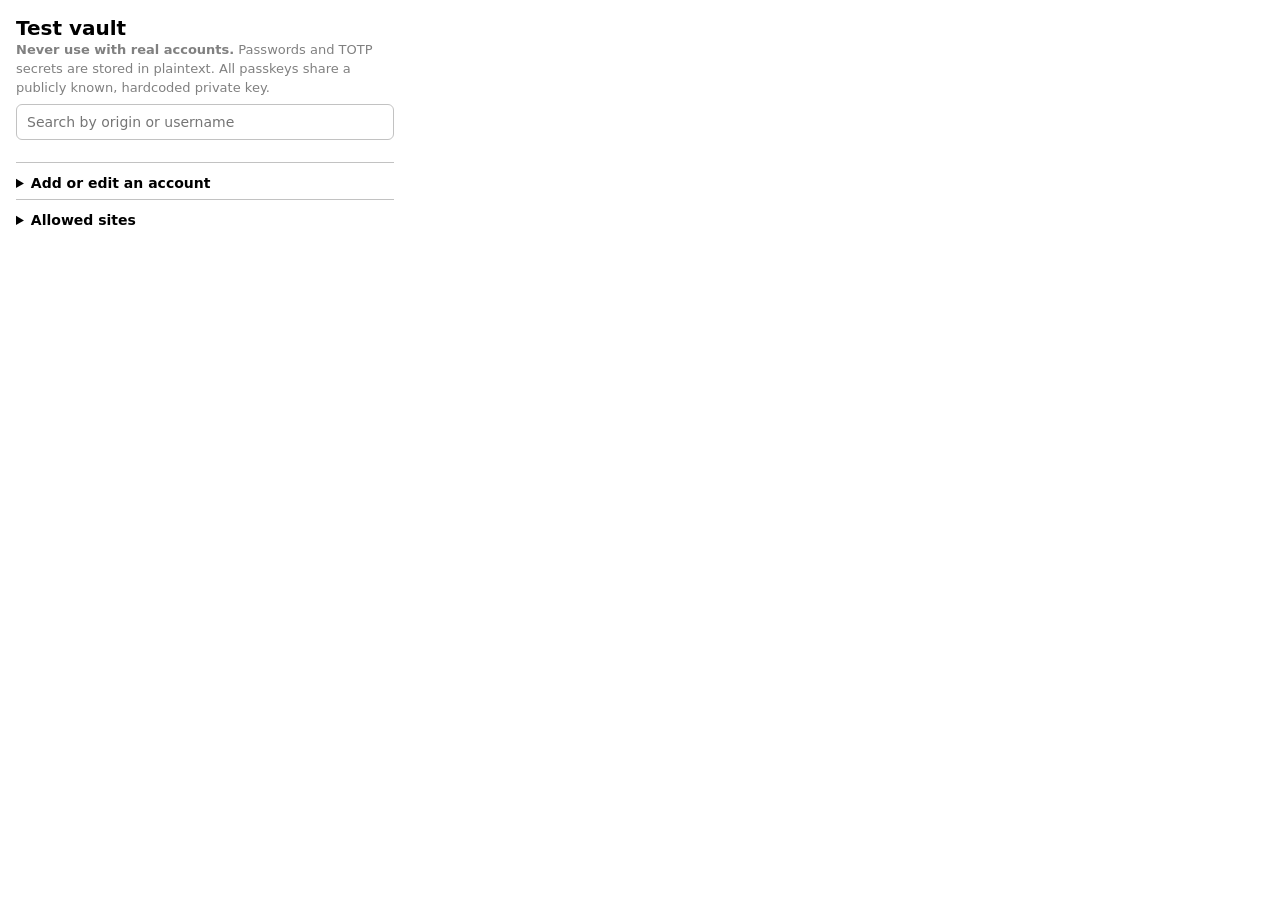
==== popup.html @ 2329ee59 "wip" ====
<!doctype html>
<html lang="en">
  <head>
    <meta charset="utf-8">
    <meta name="viewport" content="width=device-width, initial-scale=1">
    <title>Password Manager for Test</title>
    <link rel="stylesheet" href="popup.css">
    <script src="popup.js" type="module"></script>
  </head>
  <body>
    <main>
      <header>
        <h1>Test vault</h1>
      </header>
      <p class="hint"><strong>Never use with real accounts.</strong> Passwords and TOTP secrets are stored in plaintext. All passkeys share a publicly known, hardcoded private key.</p>
      <p id="status" role="status"></p>
      <section id="accounts-panel" aria-label="Accounts">
        <input id="filter" type="search" aria-label="Search accounts" placeholder="Search by origin or username">
        <div id="accounts"></div>
        <details>
          <summary>Add or edit an account</summary>
          <form id="account-form">
            <label for="origin">Origin</label>
            <input id="origin" name="origin" type="url" required placeholder="http://127.0.0.1:8000" autocapitalize="none" spellcheck="false">
            <label for="username">Username</label>
            <input id="username" name="username" required autocomplete="off">
            <label for="password">Password</label>
            <input id="password" name="password" type="password" autocomplete="off" autocapitalize="none" spellcheck="false">
            <label for="totp">TOTP URI or secret</label>
            <input id="totp" name="totp" type="password" autocomplete="off" spellcheck="false">
            <button type="submit">Save account</button>
          </form>
        </details>
      </section>
      <details id="sites">
        <summary>Allowed sites</summary>
        <form id="site-form">
          <label for="origins">Allowed origins</label>
          <textarea id="origins" rows="3" spellcheck="false" placeholder="https://example.test&#10;http://127.0.0.1:8000/"></textarea>
          <p class="hint">Enter one origin per line. Use <code>https://*.example.test</code> for subdomains.</p>
          <button type="submit">Save allowed sites</button>
          <p id="site-status" class="hint" role="status"></p>
        </form>
      </details>
    </main>
  </body>
</html>
---- popup.css ----
:root {
  color-scheme: light dark;
  font: 14px/1.45 system-ui, sans-serif;
  --border: color-mix(in srgb, CanvasText 24%, Canvas);
  --accent: #2458bf;
}

* { box-sizing: border-box; }
[hidden] { display: none !important; }
body { min-width: 360px; margin: 0; background: Canvas; color: CanvasText; }
main { width: min(100vw, 410px); padding: 16px; }
header { display: flex; justify-content: space-between; align-items: center; gap: 12px; }
h1 { font-size: 20px; margin: 0; line-height: 1.25; }
form, #accounts-panel, #accounts { display: grid; gap: 8px; }
label { font-weight: 600; }
input, textarea, select, button {
  display: block;
  min-width: 0;
  font: inherit;
  padding: 7px 10px;
  border: 1px solid var(--border);
  border-radius: 6px;
}
input, textarea, select { width: 100%; background: Field; color: FieldText; }
textarea { resize: vertical; font-family: ui-monospace, monospace; }
button { color: white; background: var(--accent); cursor: pointer; }
button.secondary { background: ButtonFace; color: ButtonText; }
button:disabled { cursor: default; opacity: .65; }
button:focus-visible, input:focus-visible, textarea:focus-visible, select:focus-visible, summary:focus-visible {
  outline: 2px solid Highlight;
  outline-offset: 2px;
}
details { margin-top: 6px; border-top: 1px solid var(--border); padding-top: 10px; }
details[open] > summary { margin-bottom: 10px; }
summary { font-weight: 600; cursor: pointer; }
.hint, .subtitle { color: GrayText; margin: 0; font-size: 13px; }
#status { margin: 10px 0; }
#status:empty { margin: 6px 0; }
article { border: 1px solid var(--border); border-radius: 8px; padding: 10px; }
article h2 { font-size: 15px; margin: 0; overflow-wrap: anywhere; }
.actions { display: flex; flex-wrap: wrap; gap: 6px; margin-top: 8px; }
.actions button, .totp button { padding: 4px 8px; }
.totp { display: flex; flex-wrap: wrap; align-items: baseline; gap: 8px; margin-top: 6px; }
.totp code { font-size: 18px; font-variant-numeric: tabular-nums; }
code { overflow-wrap: anywhere; }
.prompt main { width: 100%; max-width: 460px; }
.prompt form { margin-top: 12px; }
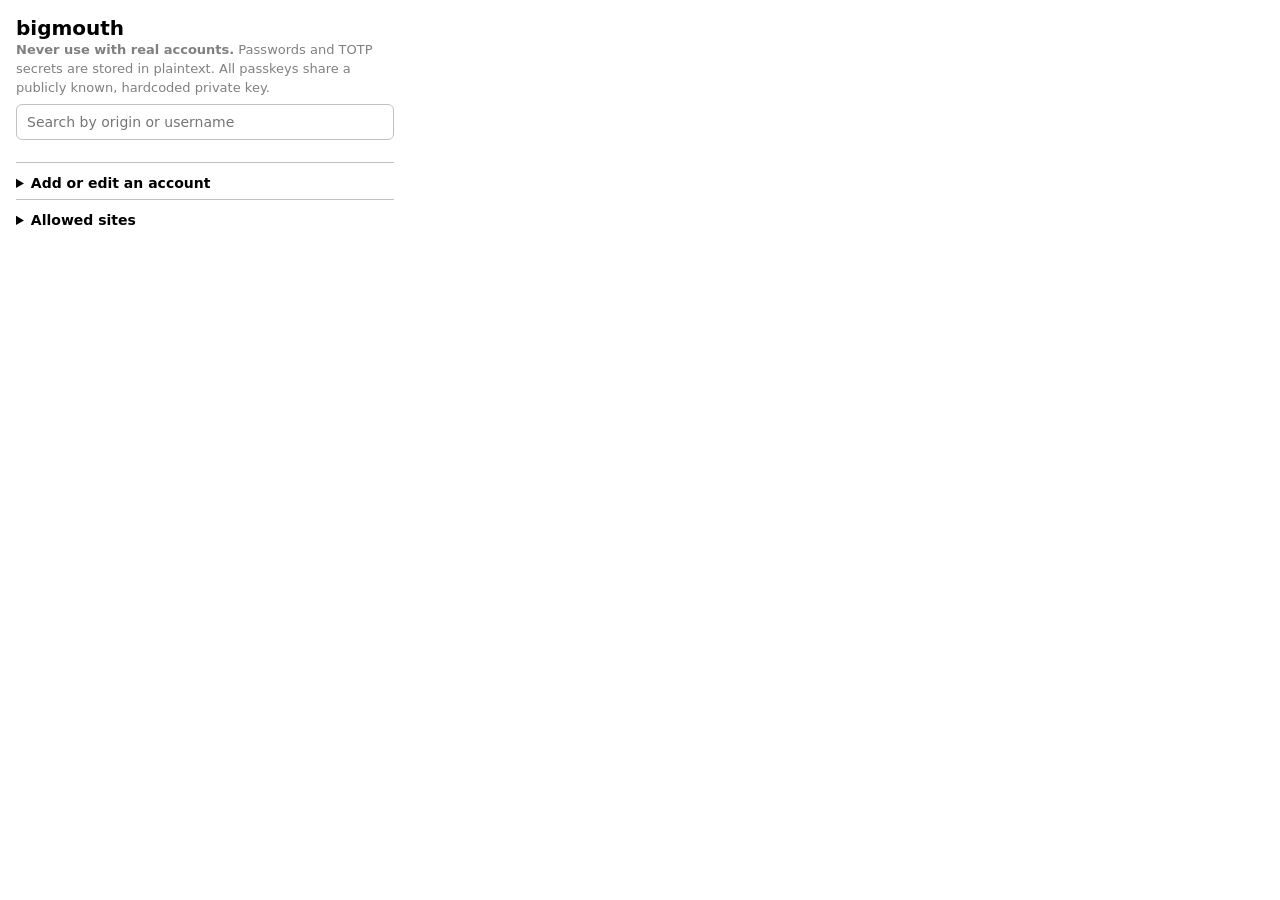
==== commit fd9940f4: "rename" ====
--- a/popup.html
+++ b/popup.html
@@ -3,14 +3,14 @@
   <head>
     <meta charset="utf-8">
     <meta name="viewport" content="width=device-width, initial-scale=1">
-    <title>Password Manager for Test</title>
+    <title>bigmouth</title>
     <link rel="stylesheet" href="popup.css">
     <script src="popup.js" type="module"></script>
   </head>
   <body>
     <main>
       <header>
-        <h1>Test vault</h1>
+        <h1>bigmouth</h1>
       </header>
       <p class="hint"><strong>Never use with real accounts.</strong> Passwords and TOTP secrets are stored in plaintext. All passkeys share a publicly known, hardcoded private key.</p>
       <p id="status" role="status"></p>
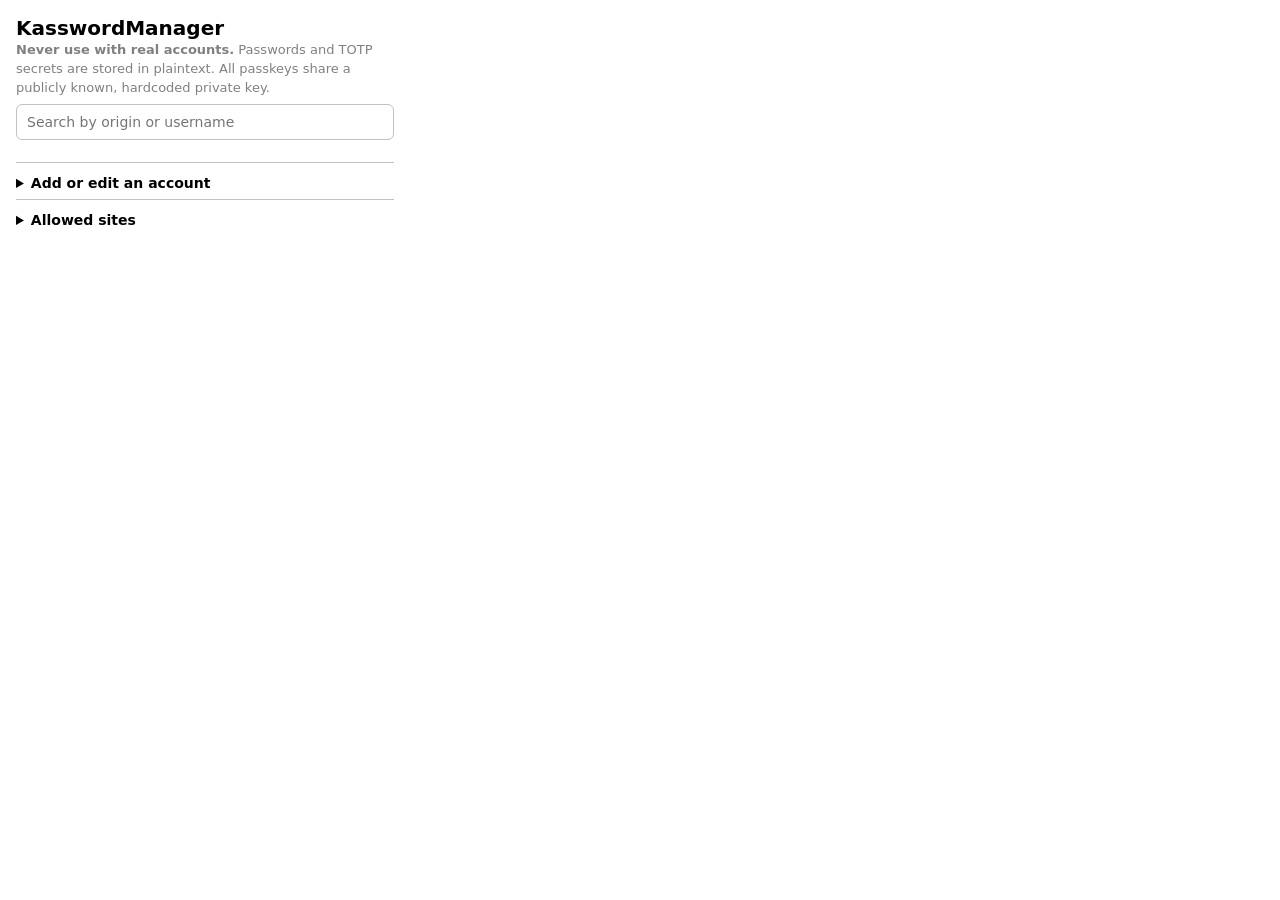
==== commit a37bc439: "wip" ====
--- a/popup.html
+++ b/popup.html
@@ -3,14 +3,14 @@
   <head>
     <meta charset="utf-8">
     <meta name="viewport" content="width=device-width, initial-scale=1">
-    <title>bigmouth</title>
+    <title>KasswordManager</title>
     <link rel="stylesheet" href="popup.css">
     <script src="popup.js" type="module"></script>
   </head>
   <body>
     <main>
       <header>
-        <h1>bigmouth</h1>
+        <h1>KasswordManager</h1>
       </header>
       <p class="hint"><strong>Never use with real accounts.</strong> Passwords and TOTP secrets are stored in plaintext. All passkeys share a publicly known, hardcoded private key.</p>
       <p id="status" role="status"></p>
@@ -28,6 +28,8 @@
             <input id="password" name="password" type="password" autocomplete="off" autocapitalize="none" spellcheck="false">
             <label for="totp">TOTP URI or secret</label>
             <input id="totp" name="totp" type="password" autocomplete="off" spellcheck="false">
+            <label for="note">Note</label>
+            <textarea id="note" name="note" rows="3"></textarea>
             <button type="submit">Save account</button>
           </form>
         </details>
--- a/popup.css
+++ b/popup.css
@@ -43,5 +43,3 @@
 .totp { display: flex; flex-wrap: wrap; align-items: baseline; gap: 8px; margin-top: 6px; }
 .totp code { font-size: 18px; font-variant-numeric: tabular-nums; }
 code { overflow-wrap: anywhere; }
-.prompt main { width: 100%; max-width: 460px; }
-.prompt form { margin-top: 12px; }
